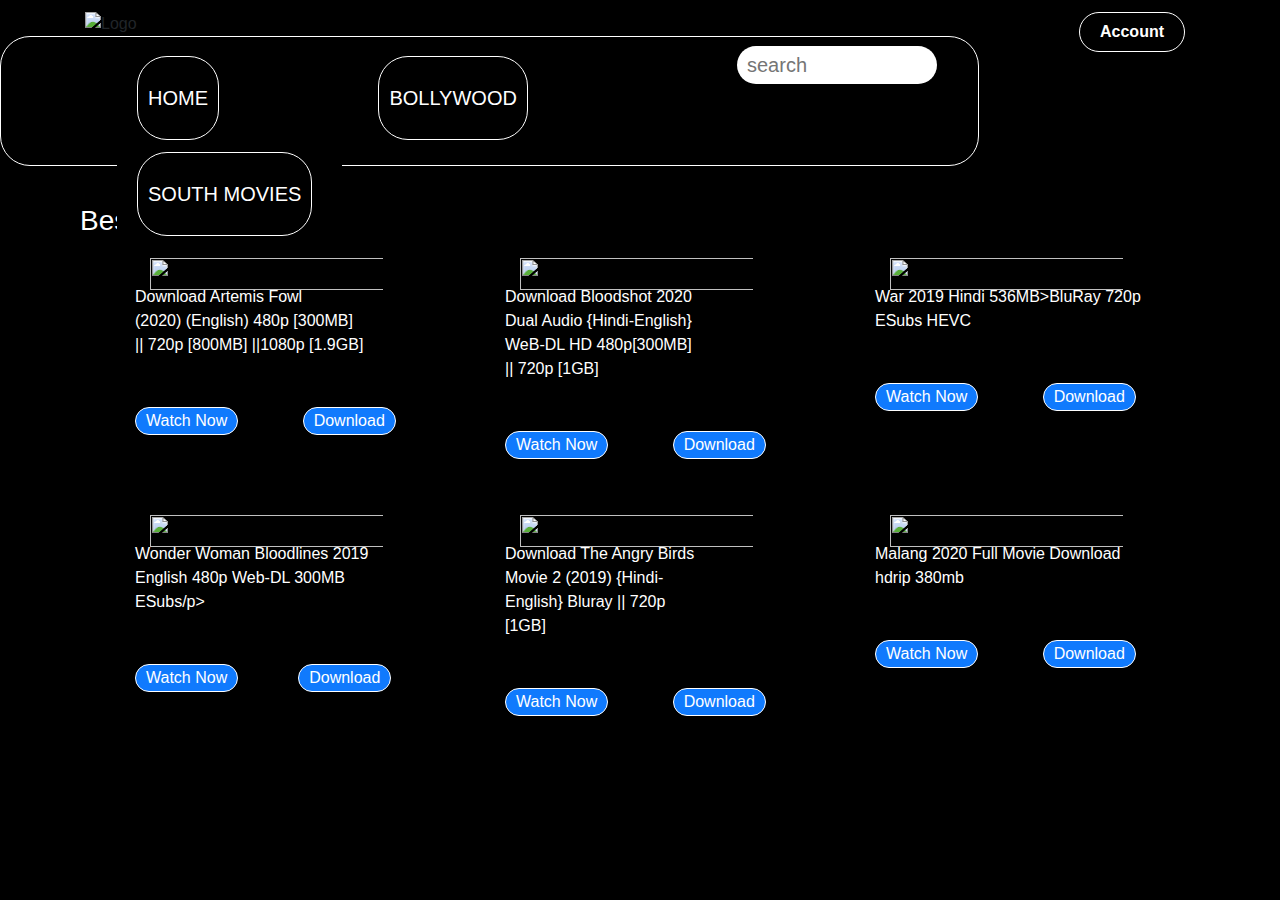
==== index.html @ b82b1999 "Update index.html" ====
<!DOCTYPE html>
<html>
<head>
    <title>1MOVIESDANGAL</title>
<link rel="shortcut icon" href="Blue and White Gaming Logo2.png">
<link rel="stylesheet" type="text/css" href="testcss.css">
<link rel="stylesheet" href="https://stackpath.bootstrapcdn.com/bootstrap/4.5.0/css/bootstrap.min.css">
</head>

        
        
    <div class="container header">
    <img src="Blue and White Gaming Logo2.png" alt="Logo">
    <a href="https://www.youtube.com/"class= "header-btn">Account</a>
</div>
<body>
        <div class="navbar">
            <ul>
                 <li class="search-icon">
                    <input type="search"placeholder="search">
                    
                    </li>
               <li> <a href="/MOVIESDANGAL.html">Home</a></li>
               <li><a href="/BOLLYWOOD%20MOVIES.html">Bollywood</a></li>
                <li><a href="/SOUTH%20MOVIES.html">South Movies</a></li>
               
            </ul>
        
        
        
        
        
        
        
        
            </div>

<div class="container movie-details">
<div class="row">

<h3>Best Movies</h3>
</div>


<div class="container">
        
        <div class="row">
        <div class="col-md-4">
        <div class=" row">
            <div class=" col-6"><img src="artemis.jpg" alt=""></div>
           <div> <p>Download Artemis Fowl<br> (2020) (English) 480p [300MB]<br> || 720p [800MB] ||1080p [1.9GB]</p></div>  
           <div><a href="https://files.im/xftxa5eyp133">Watch Now</a>
           <a href="https://themoviesflix.com/download-artemis-fowl-2020-english-480p-720p-1080p/">Download</a>  
</div> 



<br>  <br>  <br> <br> <div class=" col-6"><img src="wonder.jpg" alt=""></div>
<div><p> Wonder Woman Bloodlines 2019 <br>English 480p Web-DL 300MB ESubs/p></div>
    <a href="#">Watch Now</a>
<a href="https://vickyshare.com/file/2lDu3x4cGqX4pX18eHop">Download</a>
            </div>
            </div> 




            <div class="col-md-4">
                    <div class=" row">
                        <div class=" col-6"><img src="blood.jpg" alt=""></div> 

                       <div> <p>Download Bloodshot 2020<br> Dual Audio {Hindi-English}<br> WeB-DL HD 480p[300MB]  <br>|| 720p [1GB]</p></div>
                       <div><a href="https://bayfiles.com/V5l1N3A2o9">Watch Now</a>
                        <a href="https://bayfiles.com/V5l1N3A2o9">Download</a>  
                        </div> 

                      <br><br><br>  <div class=" col-6"><img src="angry.jpg" alt=""></div>
                       <div> <p>Download The Angry Birds <br>Movie 2 (2019) {Hindi-<br>English} Bluray || 720p<br> [1GB]</p></div>
                       <div><a href="https://filmyzilla.com.co/files/2114/the-angry-birds-movie-2-download-full-movies.html">Watch Now</a>
                        <a href="https://filmyzilla.com.co/files/2114/the-angry-birds-movie-2-download-full-movies.html">Download</a>  
                        </div> 
                        
                        </div>
                        </div> 
                        <div class="col-md-4">
                                <div class=" row">
                                    <div class=" col-6"><img src="war.jpg" alt=""></div> 
                                    <div>  <p> War 2019 Hindi 536MB>BluRay 720p ESubs HEVC</p></div>
                                    <div><a href="#">Watch Now</a>
                                        <a href="https://www5.filmymeet.co/movie/20164/war-2019-full-movie-download-filmymeet-480p/download">Download</a>  
                                        </div> 
                                        
                                  <br>   <br>  <br>  <br>  <br> <div class=" col-6"><img src="malang.jpg" alt=""></div> 
                                <div>  <p>Malang 2020 Full Movie Download hdrip 380mb</p></div>
                                <div><a href="#">Watch Now</a>
                                    <a href="https://www5.filmymeet.co/movie/20444/malang-2020-full-movie-download-filmymeet/download">Download</a>  
                                    </div> 
                                   
                                    </div>
                                    </div>










</body>
</html>
---- testcss.css ----
body {
   background-color: black !important;
 
}
*{
    margin: 0px;
    padding: 0px;
    box-sizing: border-box;
}
.navbar{
background-color: #ffffff;
padding: 7px 20px;
background: transparent !important;
border: 1px solid white;
border-radius: 30px;
justify-content: flex center;
height: 130px;

}
.navbar li{
color: rgb(255, 255, 255) !important;
text-align: center;
font-weight: bold;
text-decoration: none;
text-transform: uppercase;
padding: 1px 20px;
margin-left: 12px;
background-color: rgb(0, 0, 0) !important;
font-size: 20px;
display: inline-block;
line-height: 80px;
margin: 0 5px;
margin-left: 100px;



}

.navbar a:hover{
    background-color: blue !important;
    color: white !important;
}


.header{
   height: 10%;
   
}
.header-btn{
    margin-left: 100px;
    float: right;
    font-weight: bold;
    background: #107af1;
    border-radius: 30px;
    text-decoration: white;
    padding: 7px 20px;
    color:white;
    margin-top: 12px;
    background: transparent !important;
    border: 1px solid white;
    
}
.movie-details{
    margin: 3% 0
    
}
h3{
    margin-left: 10px;
    color: white;
}
.casting img{
    height: 40px;
    width: 40px;
    margin-right: 10px;
    cursor: pointer;
}
p{ 
    color: white;
}
img{
    height:100px;
    width: 150px;
    margin-top: 12px;
   
}



 a{
     text-decoration: none !important;
     border-radius: 30px;
     padding: 1px 10px;
     color: #ffffff !important;
     background: #107afd !important;
     display: inline-block !important;
     font-weight: 400;
     margin-right: 10px;
     margin-top: 10px;
    
     border: 1px solid white;
 
}
 a:hover{
    background-color: red !important;
    color: white !important;
}

    
.series h3{

    color: #ffffff;
    margin-top: 50px;
}
.series img{
    width: 100%;
  
    cursor: pointer;
}

.row img{
   width: 150%;
   height: 90%;
    cursor: pointer;
    margin-left: 50px;
    
    
}
.search-icon{
 height: 40px !important;
 width: 240px !important;
 display: flex!important;
 background: #f2f2f2 !important;
 border-radius: 5px !important;
 float: right !important;
 
}
.search-icon input{
    height: 100% !important;
    width: 200px !important;
    border: none !important;
    outline: none !important;
    border-radius: 30px !important;
    padding: 0 10px !important;
    color: #000000;
 
}

.row p{
    margin: 50px;
    margin-top: 0px;
}

.row a{
    margin-left: 50px;
    margin-top: 0px !important;
    
}

.search-icon input{
    float: right;
   
}
.navbar li a{
    background: transparent !important;
}
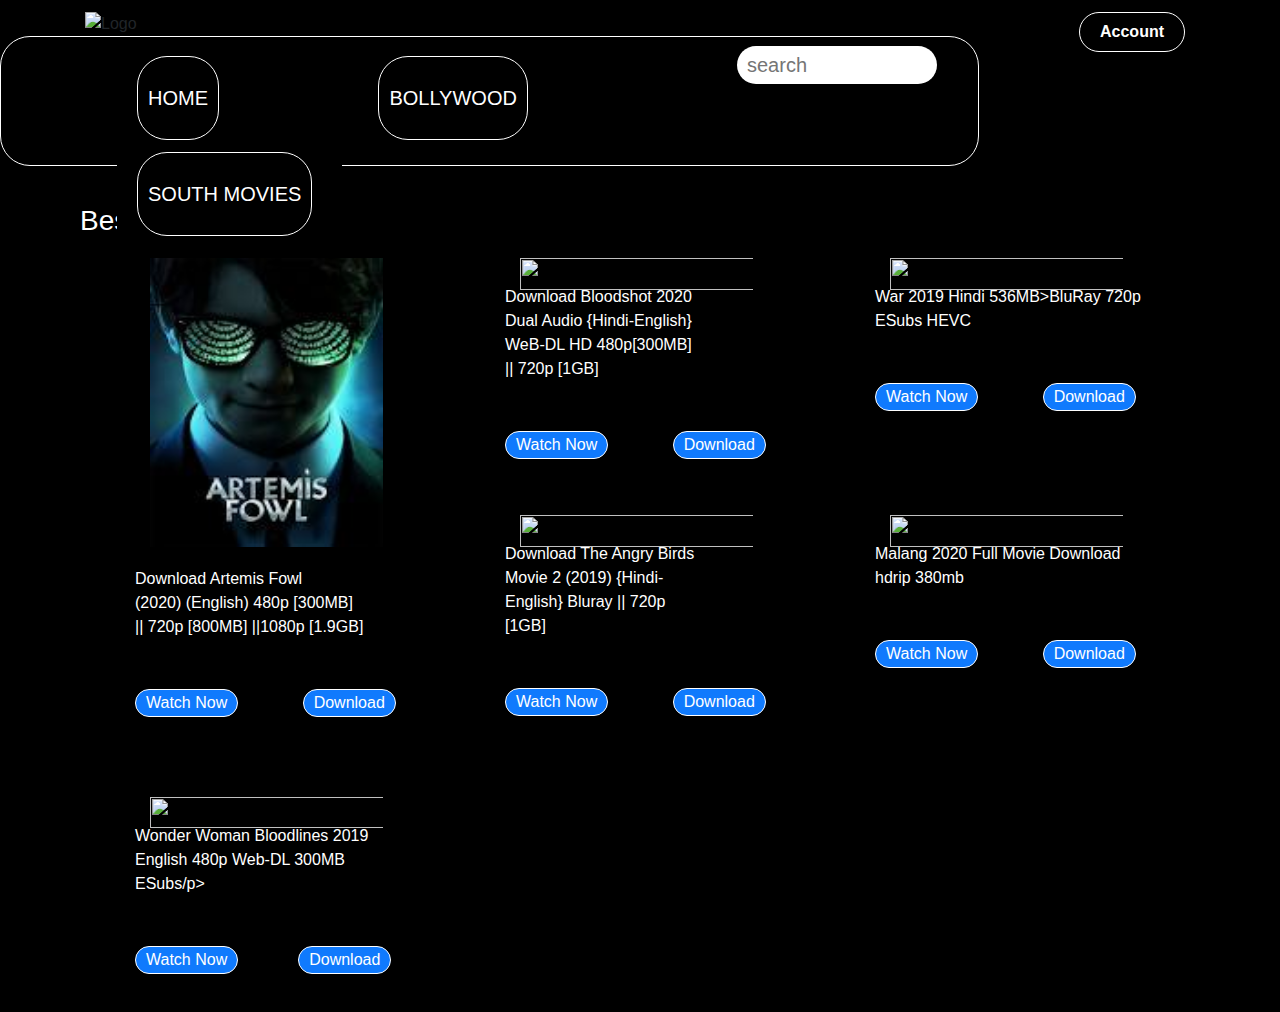
==== commit 1fd012e5: "Update index.html" ====
--- a/index.html
+++ b/index.html
@@ -1,7 +1,7 @@
 <!DOCTYPE html>
 <html>
 <head>
-    <title>1MOVIESDANGAL</title>
+    <title>MOVIESDANGAL</title>
 <link rel="shortcut icon" href="Blue and White Gaming Logo2.png">
 <link rel="stylesheet" type="text/css" href="testcss.css">
 <link rel="stylesheet" href="https://stackpath.bootstrapcdn.com/bootstrap/4.5.0/css/bootstrap.min.css">
@@ -20,7 +20,7 @@
                     <input type="search"placeholder="search">
                     
                     </li>
-               <li> <a href="/MOVIESDANGAL.html">Home</a></li>
+               <li> <a href="https://movesdangal.netlify.app/">Home</a></li>
                <li><a href="/BOLLYWOOD%20MOVIES.html">Bollywood</a></li>
                 <li><a href="/SOUTH%20MOVIES.html">South Movies</a></li>
                
@@ -47,7 +47,7 @@
         <div class="row">
         <div class="col-md-4">
         <div class=" row">
-            <div class=" col-6"><img src="artemis.jpg" alt=""></div>
+            <div class=" col-6"><img src="/images/artemis.jpg" alt=""></div>
            <div> <p>Download Artemis Fowl<br> (2020) (English) 480p [300MB]<br> || 720p [800MB] ||1080p [1.9GB]</p></div>  
            <div><a href="https://files.im/xftxa5eyp133">Watch Now</a>
            <a href="https://themoviesflix.com/download-artemis-fowl-2020-english-480p-720p-1080p/">Download</a>  
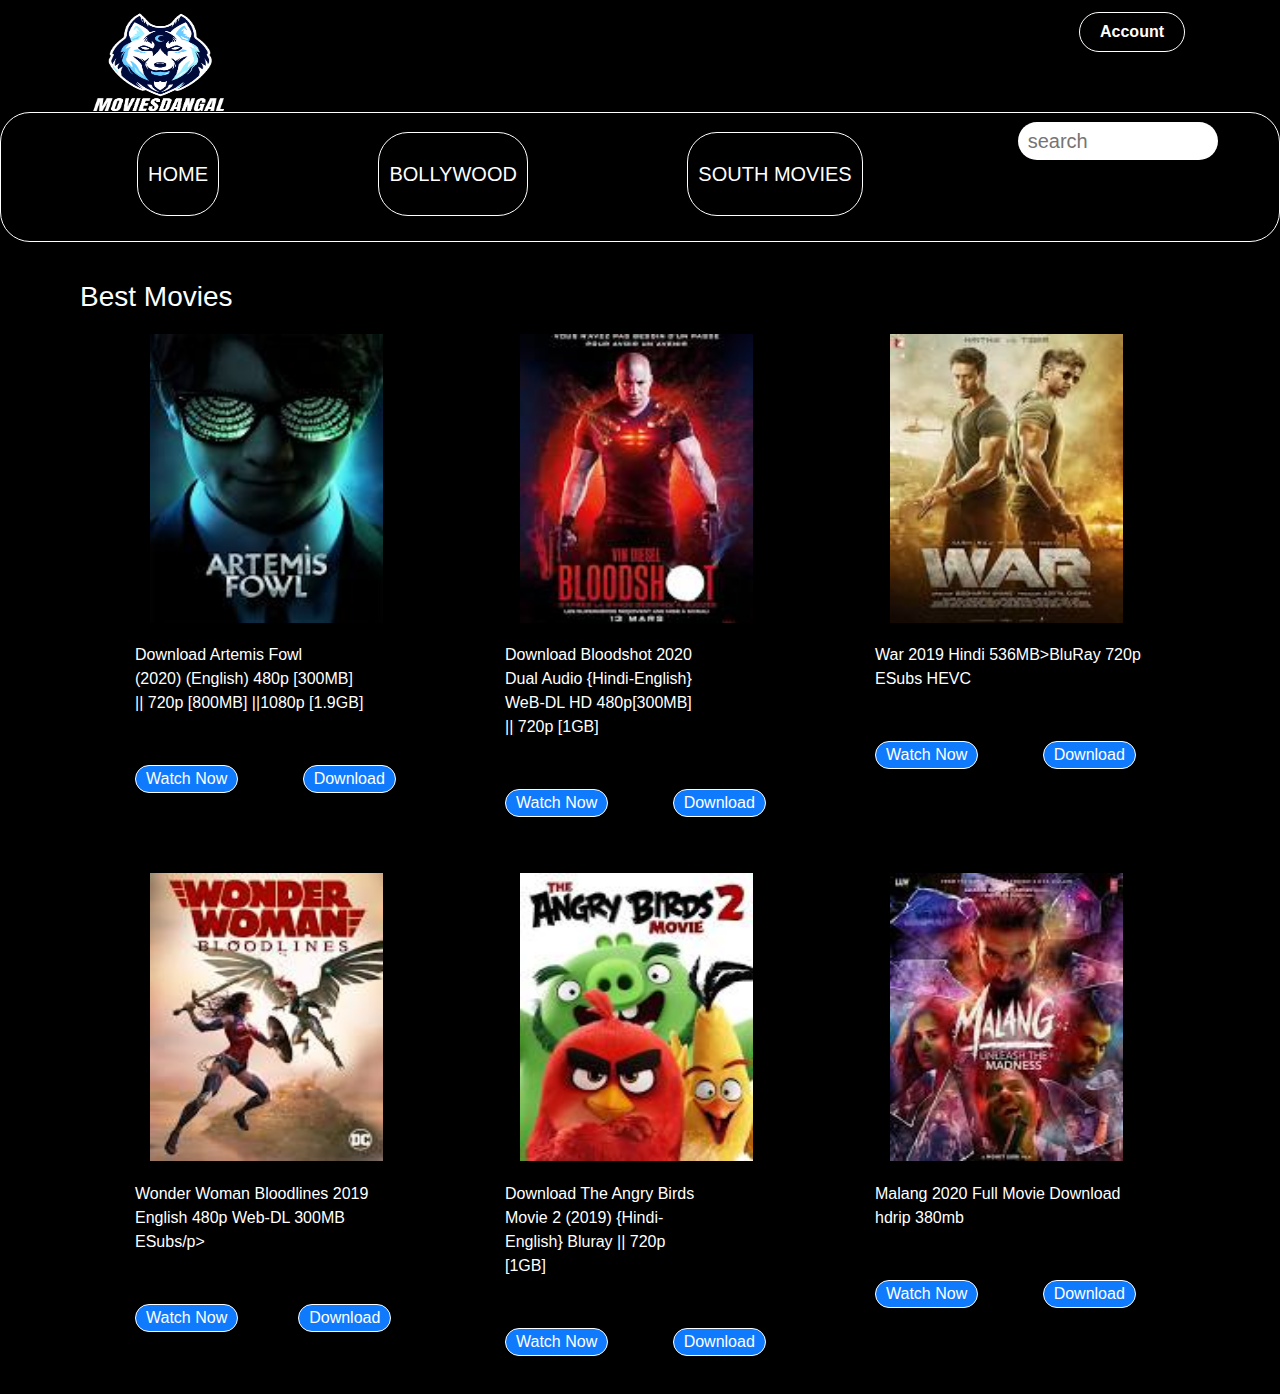
==== commit 5ca00de6: "Update index.html" ====
--- a/index.html
+++ b/index.html
@@ -2,7 +2,7 @@
 <html>
 <head>
     <title>MOVIESDANGAL</title>
-<link rel="shortcut icon" href="Blue and White Gaming Logo2.png">
+<link rel="shortcut icon" href="/images/Blue and White Gaming Logo2.png">
 <link rel="stylesheet" type="text/css" href="testcss.css">
 <link rel="stylesheet" href="https://stackpath.bootstrapcdn.com/bootstrap/4.5.0/css/bootstrap.min.css">
 </head>
@@ -10,7 +10,7 @@
         
         
     <div class="container header">
-    <img src="Blue and White Gaming Logo2.png" alt="Logo">
+    <img src="/images/Blue and White Gaming Logo2.png" alt="Logo">
     <a href="https://www.youtube.com/"class= "header-btn">Account</a>
 </div>
 <body>
@@ -55,7 +55,7 @@
 
 
 
-<br>  <br>  <br> <br> <div class=" col-6"><img src="wonder.jpg" alt=""></div>
+<br>  <br>  <br> <br> <div class=" col-6"><img src="/images/wonder.jpg" alt=""></div>
 <div><p> Wonder Woman Bloodlines 2019 <br>English 480p Web-DL 300MB ESubs/p></div>
     <a href="#">Watch Now</a>
 <a href="https://vickyshare.com/file/2lDu3x4cGqX4pX18eHop">Download</a>
@@ -67,14 +67,14 @@
 
             <div class="col-md-4">
                     <div class=" row">
-                        <div class=" col-6"><img src="blood.jpg" alt=""></div> 
+                        <div class=" col-6"><img src="/images/blood.jpg" alt=""></div> 
 
                        <div> <p>Download Bloodshot 2020<br> Dual Audio {Hindi-English}<br> WeB-DL HD 480p[300MB]  <br>|| 720p [1GB]</p></div>
                        <div><a href="https://bayfiles.com/V5l1N3A2o9">Watch Now</a>
                         <a href="https://bayfiles.com/V5l1N3A2o9">Download</a>  
                         </div> 
 
-                      <br><br><br>  <div class=" col-6"><img src="angry.jpg" alt=""></div>
+                      <br><br><br>  <div class=" col-6"><img src="/images/angry.jpg" alt=""></div>
                        <div> <p>Download The Angry Birds <br>Movie 2 (2019) {Hindi-<br>English} Bluray || 720p<br> [1GB]</p></div>
                        <div><a href="https://filmyzilla.com.co/files/2114/the-angry-birds-movie-2-download-full-movies.html">Watch Now</a>
                         <a href="https://filmyzilla.com.co/files/2114/the-angry-birds-movie-2-download-full-movies.html">Download</a>  
@@ -84,13 +84,13 @@
                         </div> 
                         <div class="col-md-4">
                                 <div class=" row">
-                                    <div class=" col-6"><img src="war.jpg" alt=""></div> 
+                                    <div class=" col-6"><img src="/images/war.jpg" alt=""></div> 
                                     <div>  <p> War 2019 Hindi 536MB>BluRay 720p ESubs HEVC</p></div>
                                     <div><a href="#">Watch Now</a>
                                         <a href="https://www5.filmymeet.co/movie/20164/war-2019-full-movie-download-filmymeet-480p/download">Download</a>  
                                         </div> 
                                         
-                                  <br>   <br>  <br>  <br>  <br> <div class=" col-6"><img src="malang.jpg" alt=""></div> 
+                                  <br>   <br>  <br>  <br>  <br> <div class=" col-6"><img src="/images/malang.jpg" alt=""></div> 
                                 <div>  <p>Malang 2020 Full Movie Download hdrip 380mb</p></div>
                                 <div><a href="#">Watch Now</a>
                                     <a href="https://www5.filmymeet.co/movie/20444/malang-2020-full-movie-download-filmymeet/download">Download</a>  
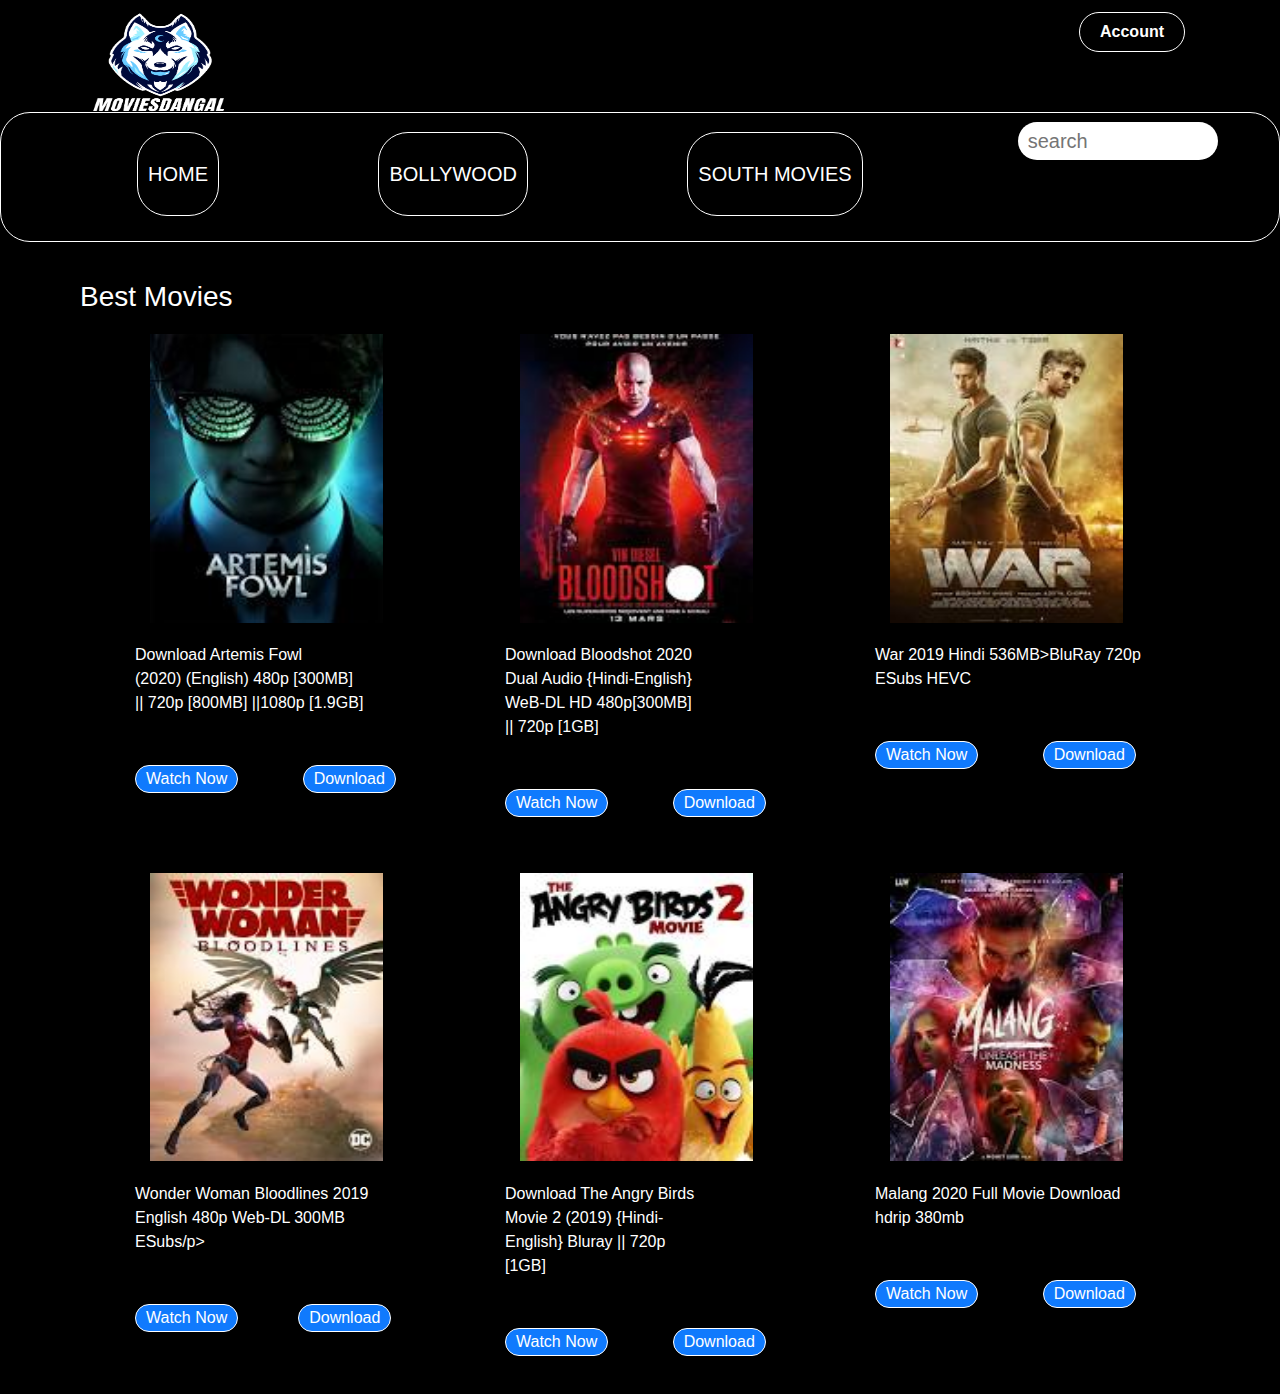
==== commit e9a3618e: "Update index.html" ====
--- a/index.html
+++ b/index.html
@@ -5,6 +5,7 @@
 <link rel="shortcut icon" href="/images/Blue and White Gaming Logo2.png">
 <link rel="stylesheet" type="text/css" href="testcss.css">
 <link rel="stylesheet" href="https://stackpath.bootstrapcdn.com/bootstrap/4.5.0/css/bootstrap.min.css">
+    <meta name="google-site-verification" content="_cJNzwqoB1YGLB0yMhPkZPdL-Q_Y0Vq1ZI6Whd1H6tY" />
 </head>
 
         
--- a/testcss.css
+++ b/testcss.css
@@ -15,6 +15,7 @@
 border-radius: 30px;
 justify-content: flex center;
 height: 130px;
+  
 
 }
 .navbar li{
@@ -162,4 +163,4 @@
 }
 .navbar li a{
     background: transparent !important;
-}+}
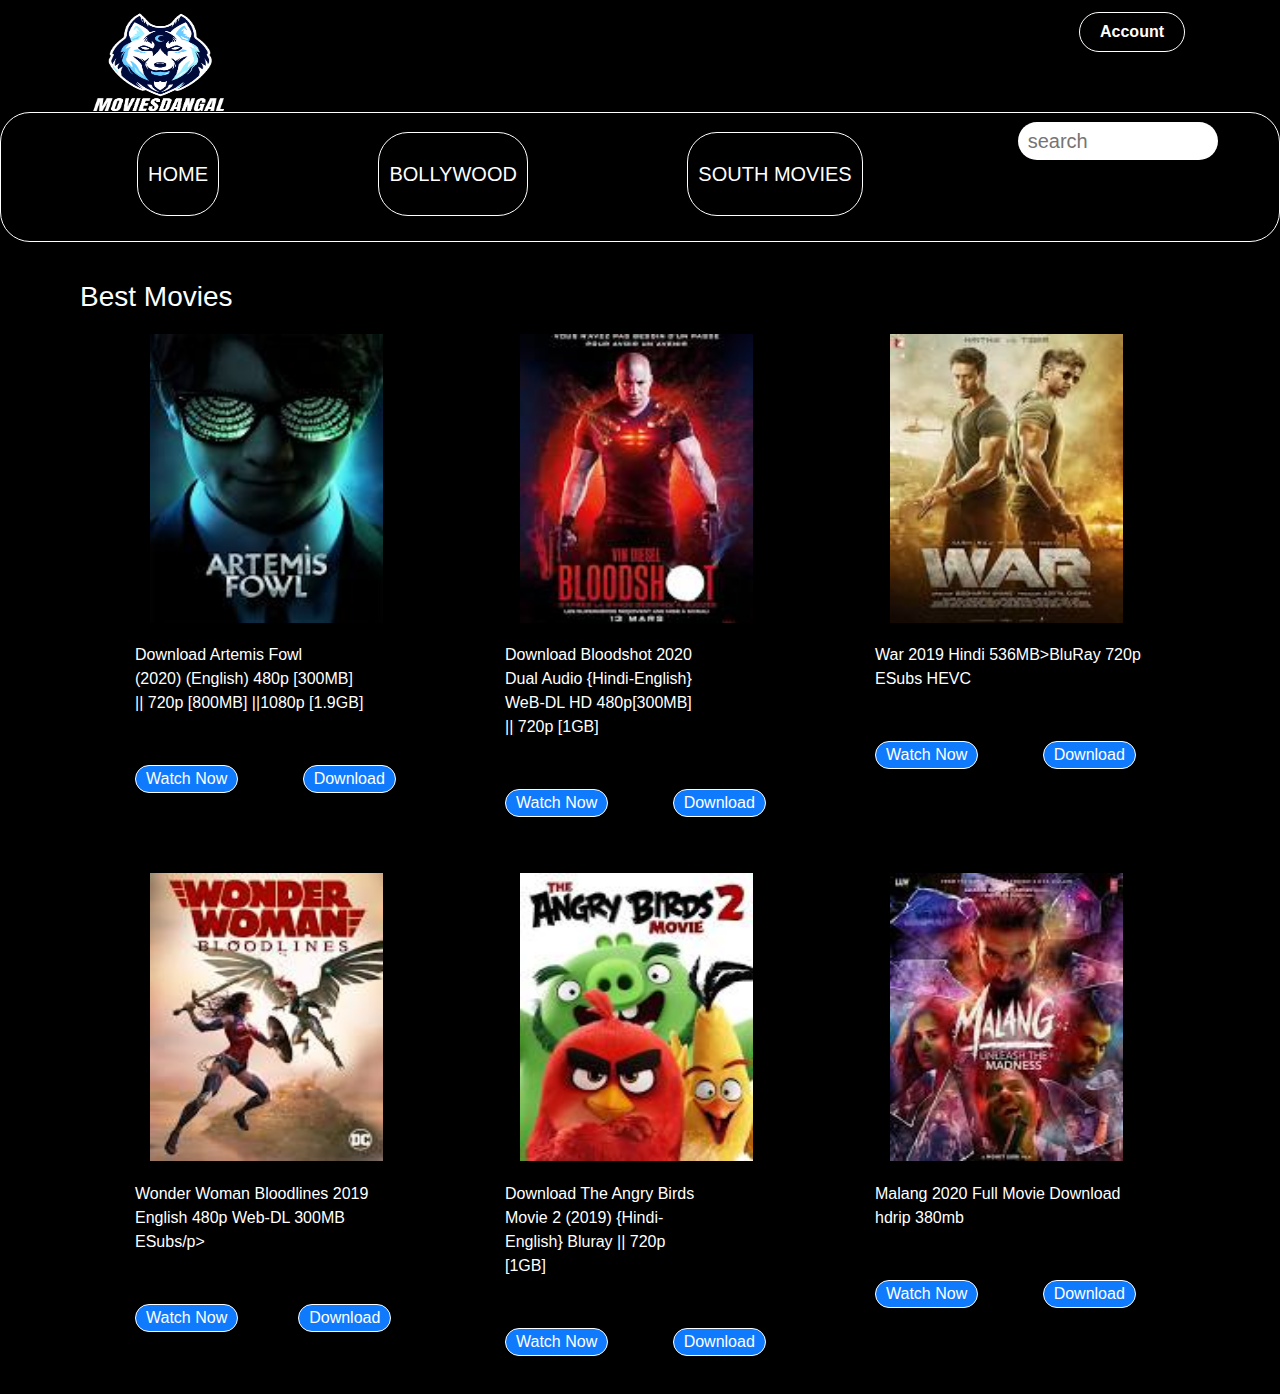
==== commit 352e4e3c: "Update index.html" ====
--- a/index.html
+++ b/index.html
@@ -41,6 +41,8 @@
 
 <h3>Best Movies</h3>
 </div>
+    <script async src="https://cse.google.com/cse.js?cx=006081387368332807287:pwgtaj_d1ka"></script>
+<div class="gcse-search"></div>
 
 
 <div class="container">
